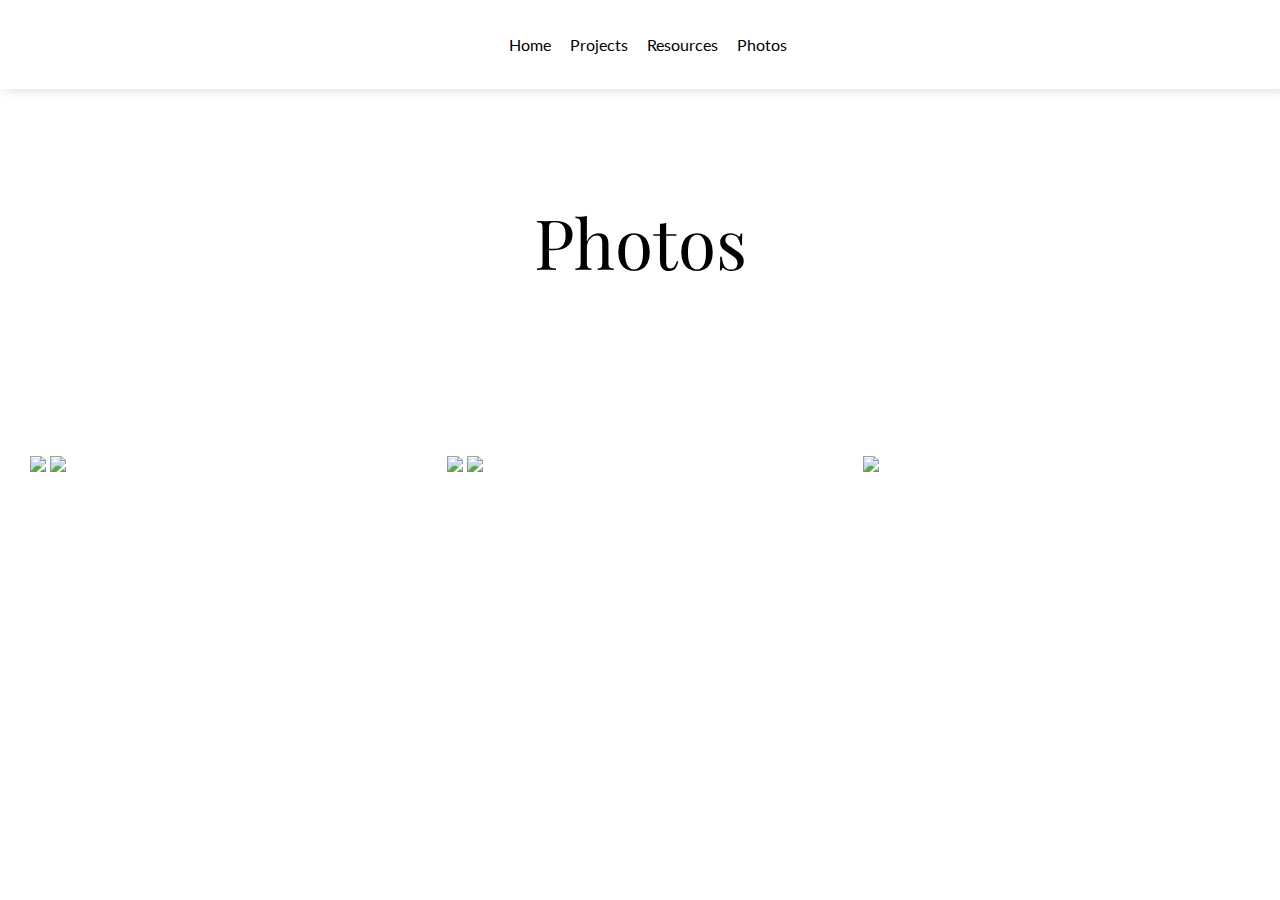
==== photos.html @ 60abcd21 "Add files via upload" ====
<!DOCTYPE html>
<html>

<head>
  <meta charset="utf-8">
  <meta name="viewport" content="width=device-width">
  <title>Resources</title>
  <link href="style.css" rel="stylesheet" type="text/css" />

  <!-- La Belle Aurore font -->
  <link rel="preconnect" href="https://fonts.googleapis.com">
<link rel="preconnect" href="https://fonts.gstatic.com" crossorigin>
<link href="https://fonts.googleapis.com/css2?family=La+Belle+Aurore&display=swap" rel="stylesheet">

  <!-- Gloria Hallelujah font -->
  <link rel="preconnect" href="https://fonts.googleapis.com"><link rel="preconnect" href="https://fonts.gstatic.com" crossorigin><link href="https://fonts.googleapis.com/css2?family=Gloria+Hallelujah&display=swap" rel="stylesheet">

  <!-- Raleway font -->
  <link rel="preconnect" href="https://fonts.googleapis.com">
<link rel="preconnect" href="https://fonts.gstatic.com" crossorigin>
<link href="https://fonts.googleapis.com/css2?family=Raleway&display=swap" rel="stylesheet">

  <!-- Lato -->
  <link rel="preconnect" href="https://fonts.googleapis.com">
<link rel="preconnect" href="https://fonts.gstatic.com" crossorigin>
<link href="https://fonts.googleapis.com/css2?family=Lato:wght@300&display=swap" rel="stylesheet">


  <!-- Playfair Display -->
  <link rel="preconnect" href="https://fonts.googleapis.com"><link rel="preconnect" href="https://fonts.gstatic.com" crossorigin><link href="https://fonts.googleapis.com/css2?family=Playfair+Display&display=swap" rel="stylesheet">
  <!-- MaShanZheng -->
  <link rel="preconnect" href="https://fonts.googleapis.com"><link rel="preconnect" href="https://fonts.gstatic.com" crossorigin><link href="https://fonts.googleapis.com/css2?family=Ma+Shan+Zheng&display=swap" rel="stylesheet">
  
</head>

<body>
  <div class="topnav" style="text-decoration: none;">
    <a class="topnavText" href="index.html">Home</a>
    <a class="topnavText" href="index.html#projects">Projects</a>
    <a class="topnavText" href="resources.html">Resources</a>
    <a class="topnavText" href="photos.html">Photos</a>
  </div>
  <div class="banner">
    <h1>Photos</h1>
  </div>
  <br>
  <br>
  <br>
  
  <div class="site-body">
    <div class="row">
      <div class="column">
        <img src="photos/img1.PNG">
        <img src="photos/img4.jpg">
      </div>
      <div class="column">
        <img src="photos/img2.jpg">
        <img src="photos/img5.JPG">
      </div>
      <div class="column">
        <img src="photos/img3.PNG">
      </div>

      
    </div>
    
    
    
   

</body>

</html>

<style>
.row {
  display: flex;
  flex-wrap: wrap;
  padding: 0 15px;
}

/* Create four equal columns that sits next to each other */
.column {
  flex: 25%;
  max-width: 33%;
  padding: 0 15px;
}

.column img {
  margin-top: 8px;
  vertical-align: middle;
  width: 100%;
}

/* Responsive layout - makes a two column-layout instead of four columns */
@media screen and (max-width: 800px) {
  .column {
    flex: 50%;
    max-width: 50%;
  }
}

/* Responsive layout - makes the two columns stack on top of each other instead of next to each other */
@media screen and (max-width: 600px) {
  .column {
    flex: 100%;
    max-width: 100%;
  }
}
</style>
---- style.css ----
html, body {
  height: 100%;
  width: 100%;
  margin: 0;
}

.topnav{
  background-color:white;
  padding: 35px;
  text-align: center;
  font-family: 'Lato',serif;
  position: sticky;
  top: 0;
  box-shadow: 5px 2px 10px #e0e0e0;
}

.topnav p{
  color: black;
  font-size: 12pt;  
}

.topnavText{
  text-decoration: none;
  color: black;
  padding-left: 15px;
  transition: 0.5s ease;
  font-weight: normal;
}

.topnavText:hover{
  transition: 0.5s ease;
  font-size: 15pt;
  font-weight: bold;
}
a{
  text-decoration: none;
  font-family: 'Lato', sans-serif;
  color: black;
}
 a:hover{
   color: grey;
   transition: 0.5s ease;
 }

.banner{
  text-align: center;
  /*background: linear-gradient(to bottom, #d4feff 0%, #ffe0ed 100%);*/
  padding: 60px;
}

.banner h1{
  font-size: 52pt;
  font-family: 'Playfair Display', serif;
  color: black;
  font-weight: 100;
  
}

.banner p{ /* Site Slogan */
  font-family: 'Ma Shan Zheng', cursive;
  color: black;
  font-size: 20pt;
}


.site-body p{
  text-align: center;
  font-family: 'Lato', sans-serif;
  padding-top: 10px;
  margin: auto;
  font-size: 12pt;
  line-height:25px;
  max-width: 700px;
}
.site-body h2{
  font-family: 'Playfair Display', serif;
  text-align: center;
  font-weight: 100;
  font-size: 24pt;
}

button{
  padding: 10px 12px 10px 12px;
  width: 10%;
  background-color: white;
  border: 1px solid black;
  margin: 0 auto;
  text-align: center;
  font-family: 'Lato', sans-serif;
  left: 50%;
  display: flex;
  justify-content: center;
  align-items: center;
}
button:hover{
  background-color: black;
  transition: 0.5s ease;
  cursor: pointer;
  color: white;
}
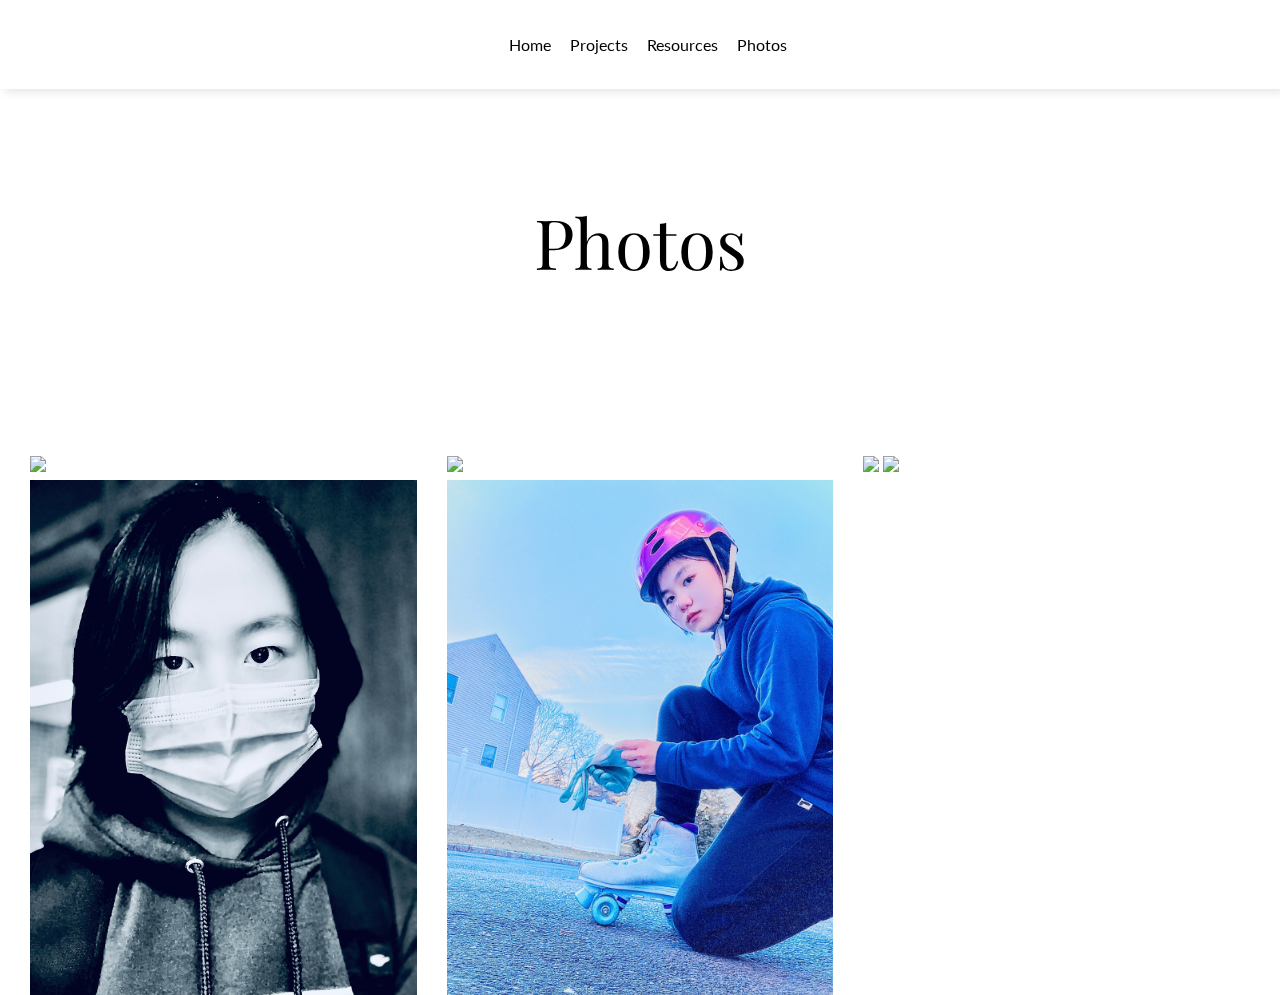
==== commit 17fd62a1: "Update photos.html" ====
--- a/photos.html
+++ b/photos.html
@@ -59,6 +59,7 @@
       </div>
       <div class="column">
         <img src="photos/img3.PNG">
+        <img src="photos/img6.heic">
       </div>
 
       
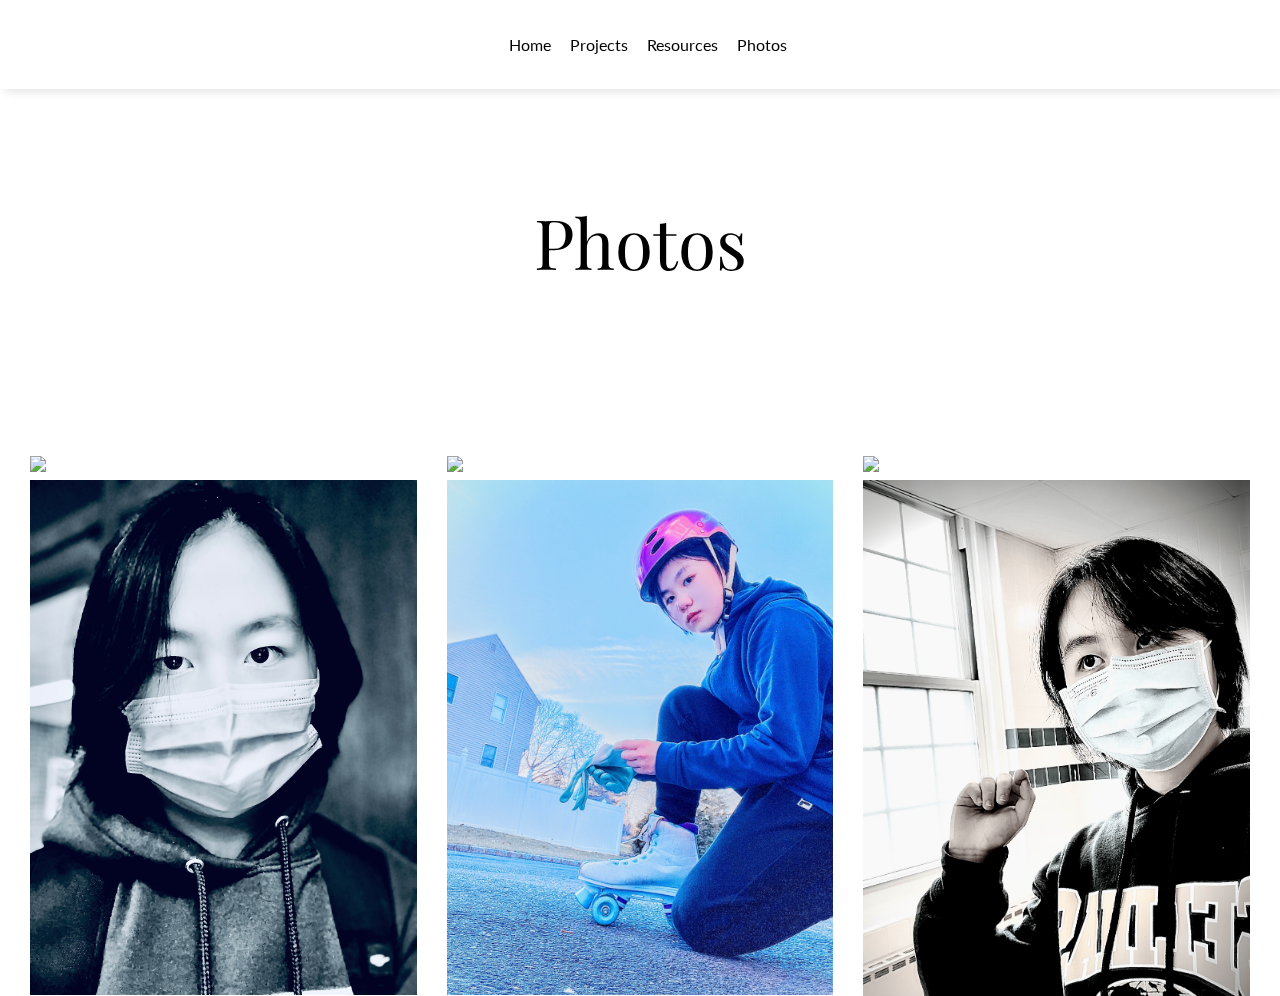
==== commit 34a25a5e: "Update photos.html" ====
--- a/photos.html
+++ b/photos.html
@@ -59,7 +59,7 @@
       </div>
       <div class="column">
         <img src="photos/img3.PNG">
-        <img src="photos/img6.heic">
+        <img src="photos/img6.png">
       </div>
 
       
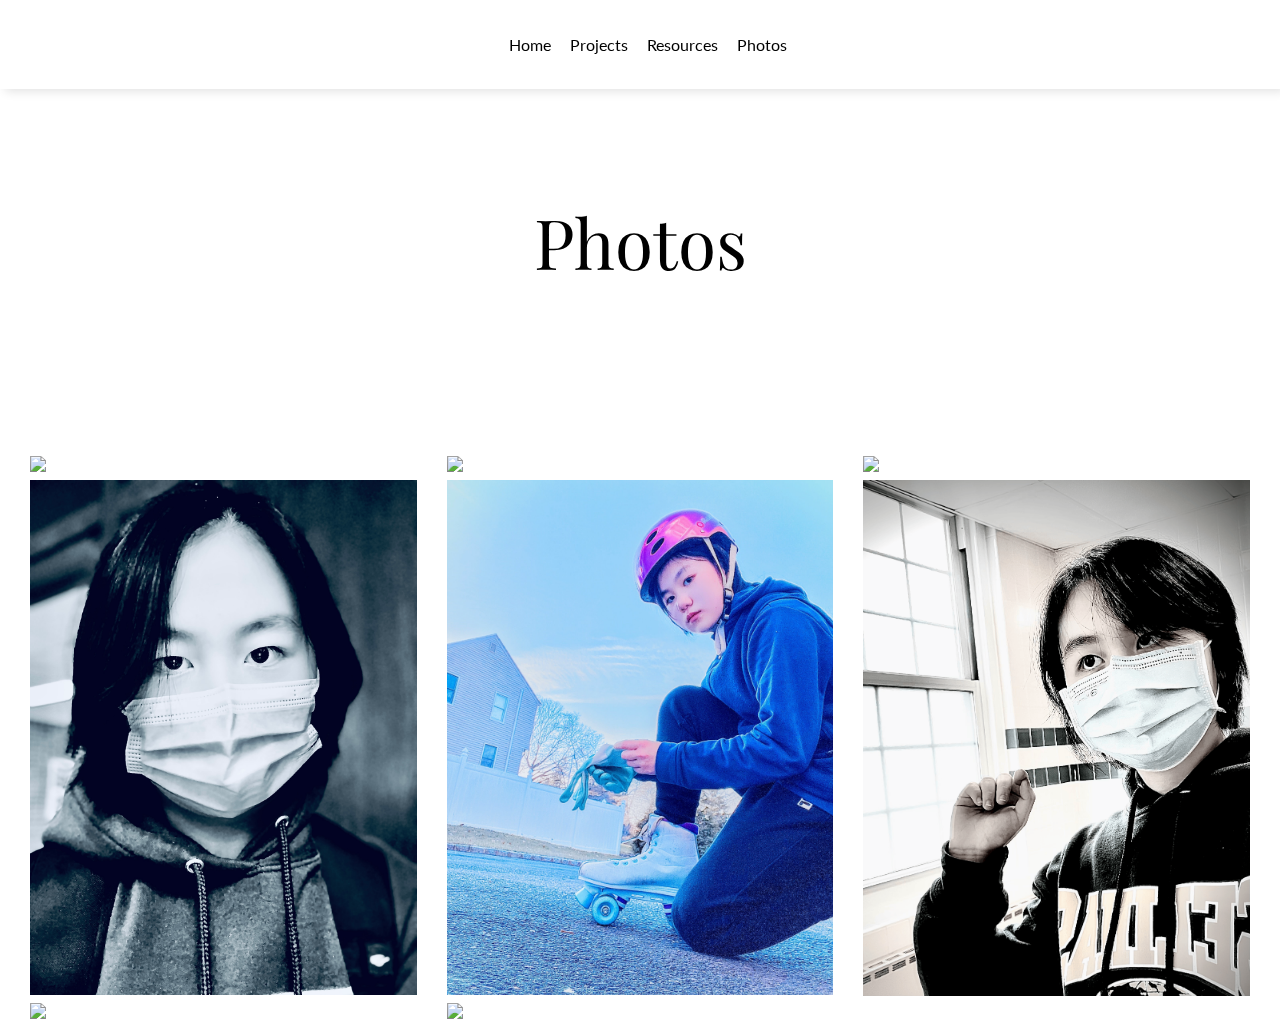
==== commit f0ba27c8: "Update photos.html" ====
--- a/photos.html
+++ b/photos.html
@@ -4,7 +4,7 @@
 <head>
   <meta charset="utf-8">
   <meta name="viewport" content="width=device-width">
-  <title>Resources</title>
+  <title>Photos</title>
   <link href="style.css" rel="stylesheet" type="text/css" />
 
   <!-- La Belle Aurore font -->
@@ -52,25 +52,21 @@
       <div class="column">
         <img src="photos/img1.PNG">
         <img src="photos/img4.jpg">
+        <img src="photos/img7.jpg">
       </div>
       <div class="column">
         <img src="photos/img2.jpg">
         <img src="photos/img5.JPG">
+        <img src="photos/img8.PNG">
       </div>
       <div class="column">
         <img src="photos/img3.PNG">
         <img src="photos/img6.png">
       </div>
-
       
     </div>
-    
-    
-    
-   
 
 </body>
-
 </html>
 
 <style>
@@ -80,7 +76,7 @@
   padding: 0 15px;
 }
 
-/* Create four equal columns that sits next to each other */
+/* Create 4 equal columns that sits next to each other */
 .column {
   flex: 25%;
   max-width: 33%;
@@ -93,7 +89,7 @@
   width: 100%;
 }
 
-/* Responsive layout - makes a two column-layout instead of four columns */
+/* Responsive layout - makes 2 column-layout instead of 4 columns */
 @media screen and (max-width: 800px) {
   .column {
     flex: 50%;
@@ -101,7 +97,7 @@
   }
 }
 
-/* Responsive layout - makes the two columns stack on top of each other instead of next to each other */
+/* Responsive layout - makes the two columns stack on top*/
 @media screen and (max-width: 600px) {
   .column {
     flex: 100%;
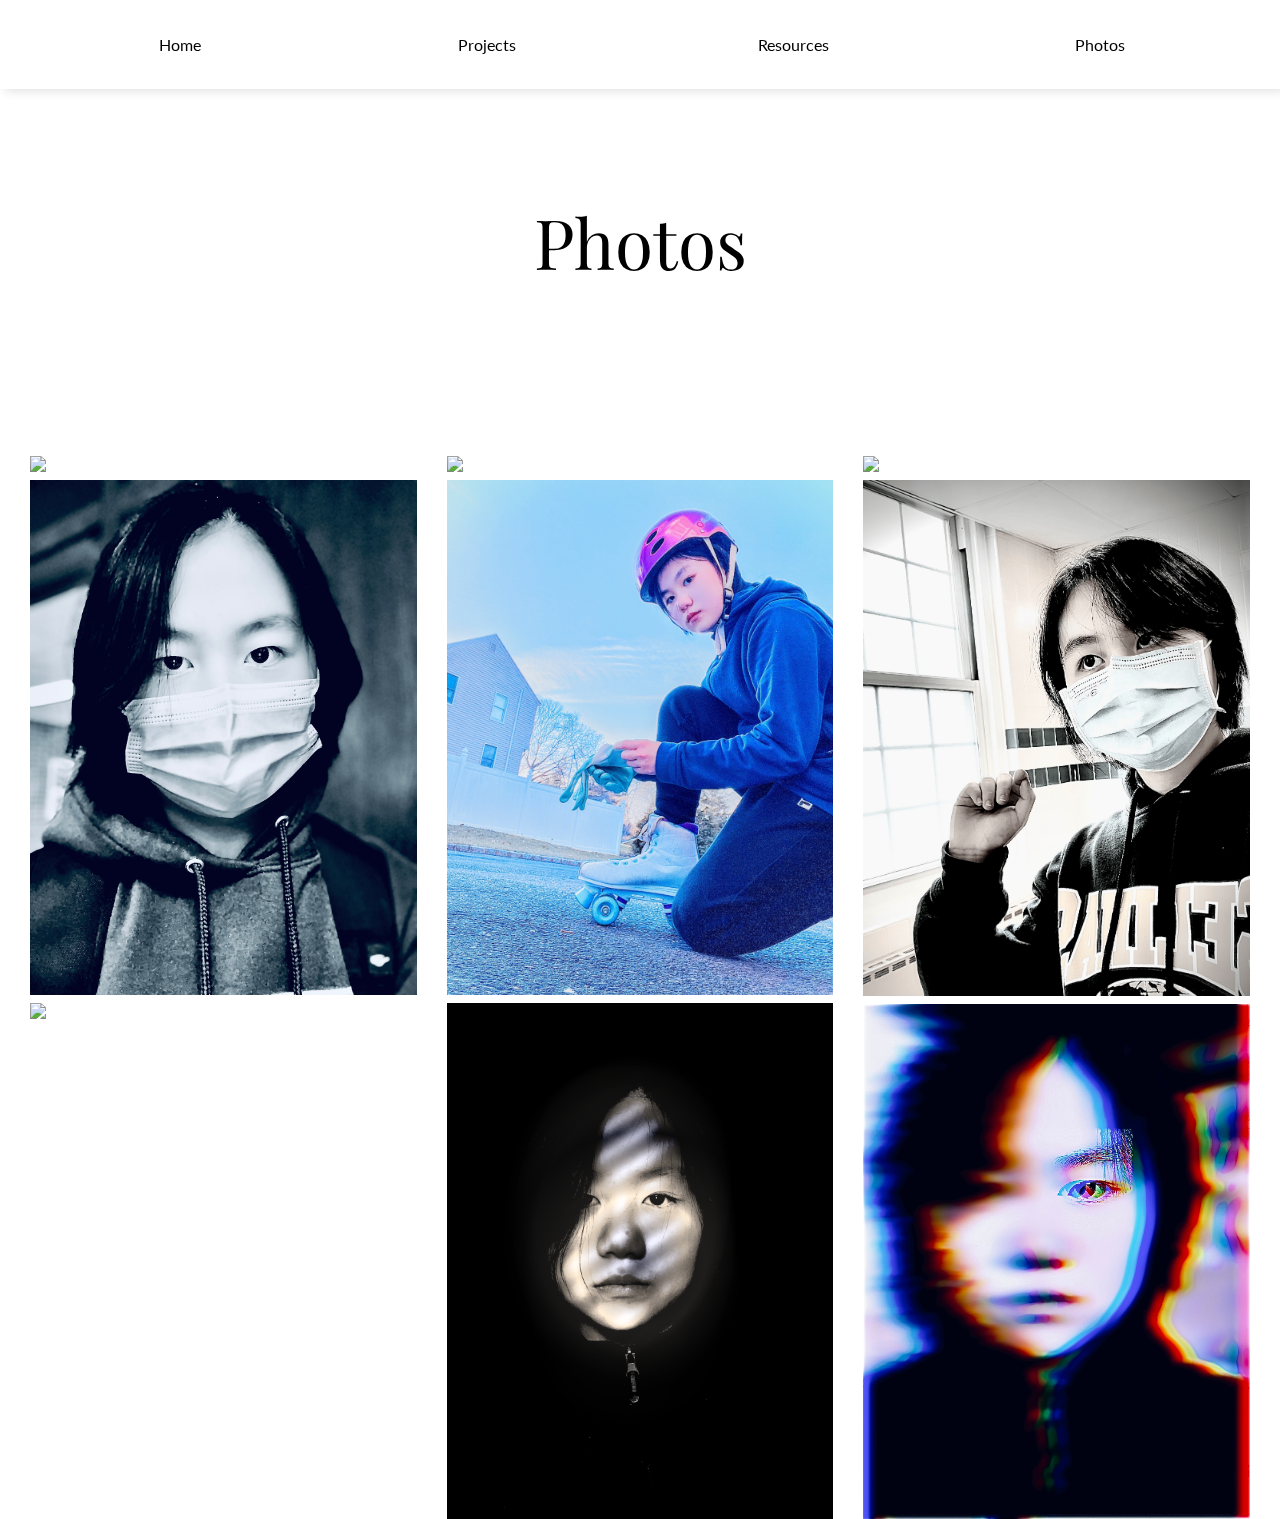
==== commit e40c1be8: "Update photos.html" ====
--- a/photos.html
+++ b/photos.html
@@ -62,6 +62,7 @@
       <div class="column">
         <img src="photos/img3.PNG">
         <img src="photos/img6.png">
+        <img src="photos/img9.png">
       </div>
       
     </div>
--- a/style.css
+++ b/style.css
@@ -12,9 +12,13 @@
   position: sticky;
   top: 0;
   box-shadow: 5px 2px 10px #e0e0e0;
+  
+  display: grid;
+  gap: 1rem;
+  grid-template-columns: repeat(4, minmax(0, 1fr));
 }
 
-.topnav p{
+.topnav a{
   color: black;
   font-size: 12pt;  
 }
@@ -22,15 +26,16 @@
 .topnavText{
   text-decoration: none;
   color: black;
-  padding-left: 15px;
   transition: 0.5s ease;
-  font-weight: normal;
+  font-size: 15px;
+  
 }
 
 .topnavText:hover{
   transition: 0.5s ease;
-  font-size: 15pt;
-  font-weight: bold;
+  color: #e0e0e0;
+  padding-bottom: 5px;
+  border-bottom: 1px solid black;
 }
 a{
   text-decoration: none;
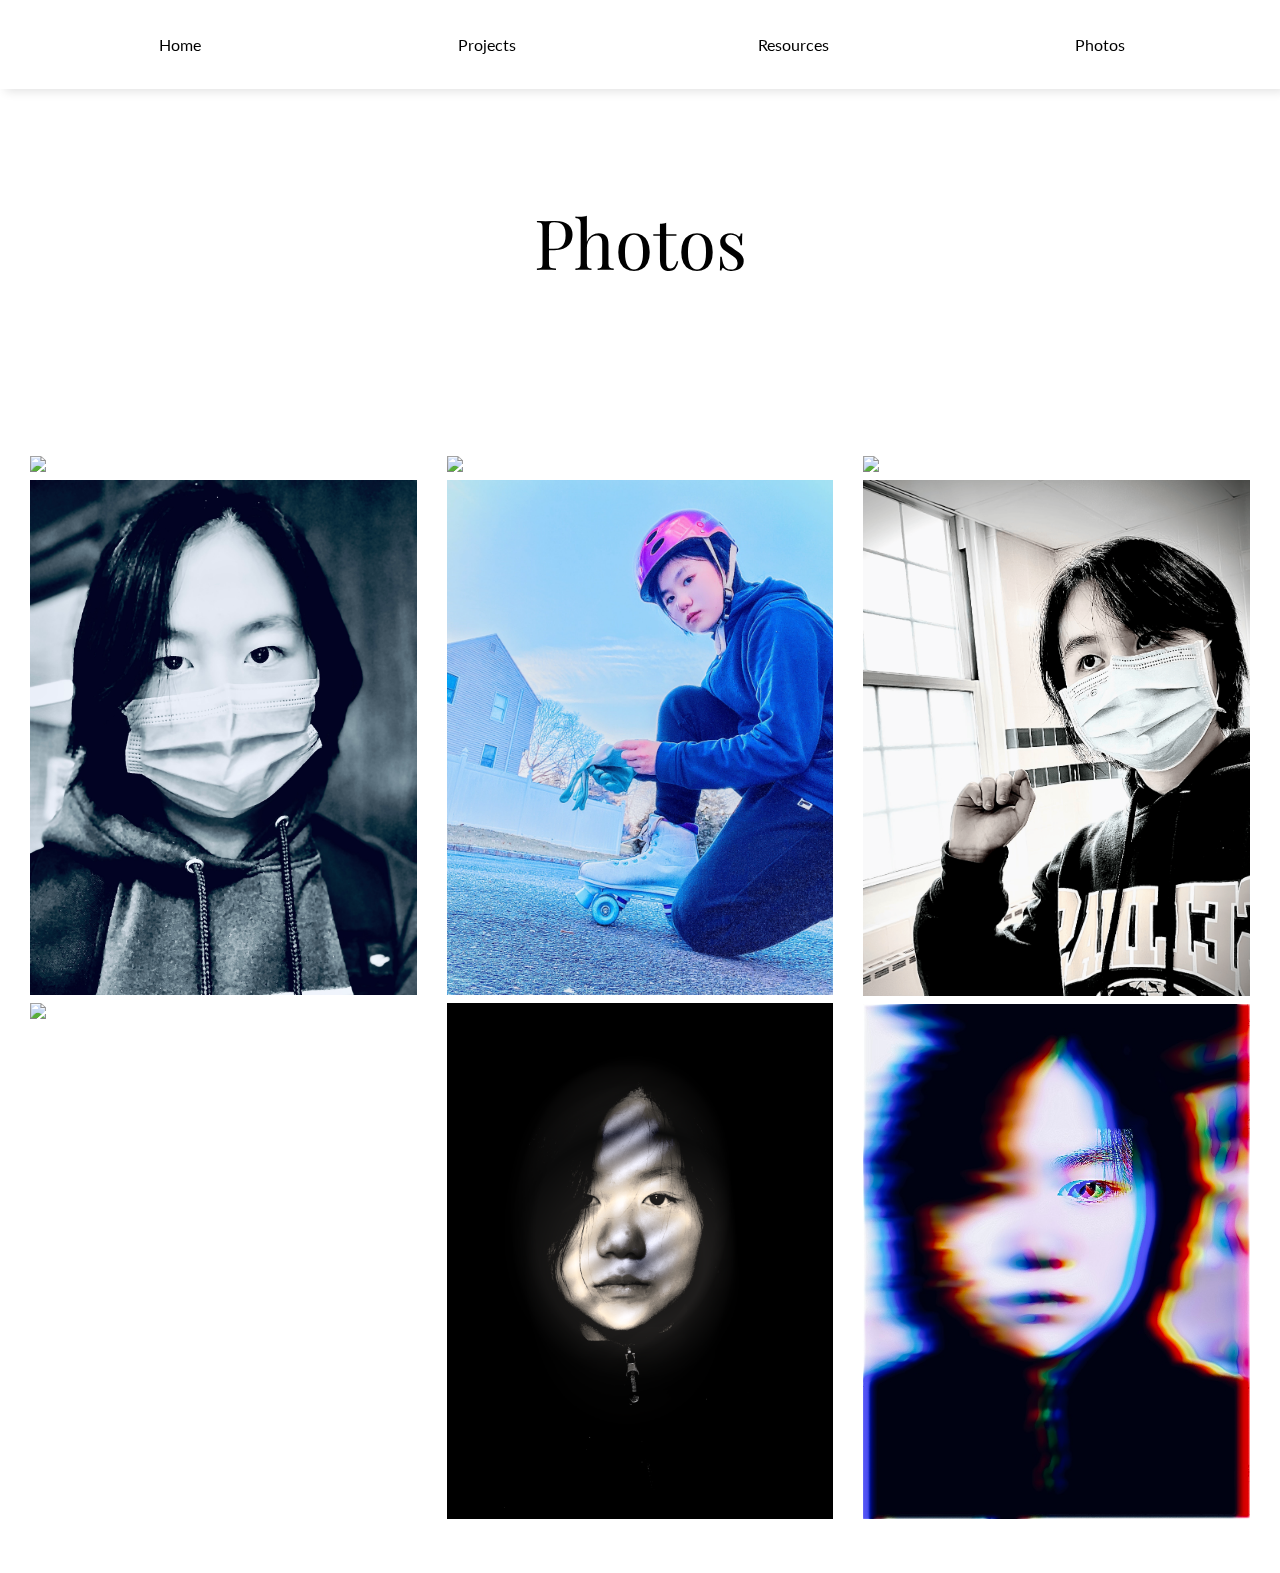
==== commit 280f0dcf: "Update photos.html" ====
--- a/photos.html
+++ b/photos.html
@@ -50,59 +50,172 @@
   <div class="site-body">
     <div class="row">
       <div class="column">
-        <img src="photos/img1.PNG">
-        <img src="photos/img4.jpg">
-        <img src="photos/img7.jpg">
+        
+        <div class="container">
+          <img src="photos/img1.PNG"> 
+          <div class="overlay">
+            <div class="text">
+              March 7, 2023
+            </div>
+          </div>
+        </div>
+
+        <div class="container">
+          <img src="photos/img4.jpg">
+          <div class="overlay">
+            <div class="text">
+              December 6, 2022
+            </div>
+          </div>
+        </div>
+
+        <div class="container">
+          <img src="photos/img7.jpg">
+          <div class="overlay">
+            <div class="text">
+              February 10, 2023
+            </div>
+          </div>
+        </div>
+        
+      </div>
+      
+      <div class="column">
+
+        <div class="container">
+          <img src="photos/img2.jpg">
+          <div class="overlay">
+            <div class="text">
+              February 19, 2023
+            </div>
+          </div>
+        </div>
+
+        <div class="container">
+          <img src="photos/img5.JPG">
+          <div class="overlay">
+            <div class="text">
+              January 1, 2023
+            </div>
+          </div>
+        </div>
+    
+        <div class="container">
+          <img src="photos/img8.PNG">
+          <div class="overlay">
+            <div class="text">
+              December 25, 2022
+            </div>
+          </div>
+        </div>
+        
       </div>
       <div class="column">
-        <img src="photos/img2.jpg">
-        <img src="photos/img5.JPG">
-        <img src="photos/img8.PNG">
+
+        <div class="container">
+          <img src="photos/img3.PNG">
+          <div class="overlay">
+            <div class="text">
+              October 18, 2022
+            </div>
+          </div>
+        </div>
+
+        <div class="container">
+          <img src="photos/img6.png">
+          <div class="overlay">
+            <div class="text">
+              January 26, 2023
+            </div>
+          </div>
+        </div>
+
+        <div class="container">
+          <img src="photos/img9.png">
+          <div class="overlay">
+            <div class="text">
+              March 6, 2023
+            </div>
+          </div>
+        </div>
+       
       </div>
-      <div class="column">
-        <img src="photos/img3.PNG">
-        <img src="photos/img6.png">
-        <img src="photos/img9.png">
-      </div>
-      
     </div>
+
+    <br>
+    <br>
+    <br>
 
 </body>
 </html>
 
 <style>
-.row {
-  display: flex;
-  flex-wrap: wrap;
-  padding: 0 15px;
-}
-
-/* Create 4 equal columns that sits next to each other */
-.column {
-  flex: 25%;
-  max-width: 33%;
-  padding: 0 15px;
-}
-
-.column img {
-  margin-top: 8px;
-  vertical-align: middle;
-  width: 100%;
-}
-
-/* Responsive layout - makes 2 column-layout instead of 4 columns */
-@media screen and (max-width: 800px) {
+  .row {
+    display: flex;
+    flex-wrap: wrap;
+    padding: 0 15px;
+  }
+  
+  /* Create 4 equal columns that sits next to each other */
   .column {
-    flex: 50%;
-    max-width: 50%;
-  }
-}
+    flex: 25%;
+    max-width: 33%;
+    padding: 0 15px;
+  }
+  
+  .column img {
+    margin-top: 8px;
+    vertical-align: middle;
+    width: 100%;
+    display: block;
+  }
+  
+  .container {
+    position: relative;
+  }
+  
+  .text {
+    color: white;
+    font-size: 20px;
+    position: absolute;
+    top: 50%;
+    left: 50%;
+    -webkit-transform: translate(-50%, -50%);
+    -ms-transform: translate(-50%, -50%);
+    transform: translate(-50%, -50%);
+    text-align: center;
+    font-family: 'Lato', sans-serif;
+  }
+  
+  .overlay {
+    position: absolute;
+    top: 0;
+    bottom: 0;
+    left: 0;
+    right: 0;
+    height: 100%;
+    width: 100%;
+    opacity: 0;
+    transition: .5s ease;
+    background-color: black;
+  }
+  .container:hover .overlay{
+    opacity: 0.7; 
+  }
+  
+  /* Responsive layout - makes 2 column-layout instead of 4 columns */
+  @media screen and (max-width: 800px) {
+    .column {
+      flex: 50%;
+      max-width: 50%;
+    }
+  }
 
 /* Responsive layout - makes the two columns stack on top*/
-@media screen and (max-width: 600px) {
-  .column {
-    flex: 100%;
-    max-width: 100%;
-  }
-}
+  @media screen and (max-width: 600px) {
+    .column {
+      flex: 100%;
+      max-width: 100%;
+    }
+  }
 </style>
--- a/style.css
+++ b/style.css
@@ -16,6 +16,7 @@
   display: grid;
   gap: 1rem;
   grid-template-columns: repeat(4, minmax(0, 1fr));
+  z-index: 99;
 }
 
 .topnav a{
@@ -33,9 +34,8 @@
 
 .topnavText:hover{
   transition: 0.5s ease;
-  color: #e0e0e0;
   padding-bottom: 5px;
-  border-bottom: 1px solid black;
+  border-bottom: 1px solid grey;
 }
 a{
   text-decoration: none;
@@ -103,4 +103,3 @@
   cursor: pointer;
   color: white;
 }
-
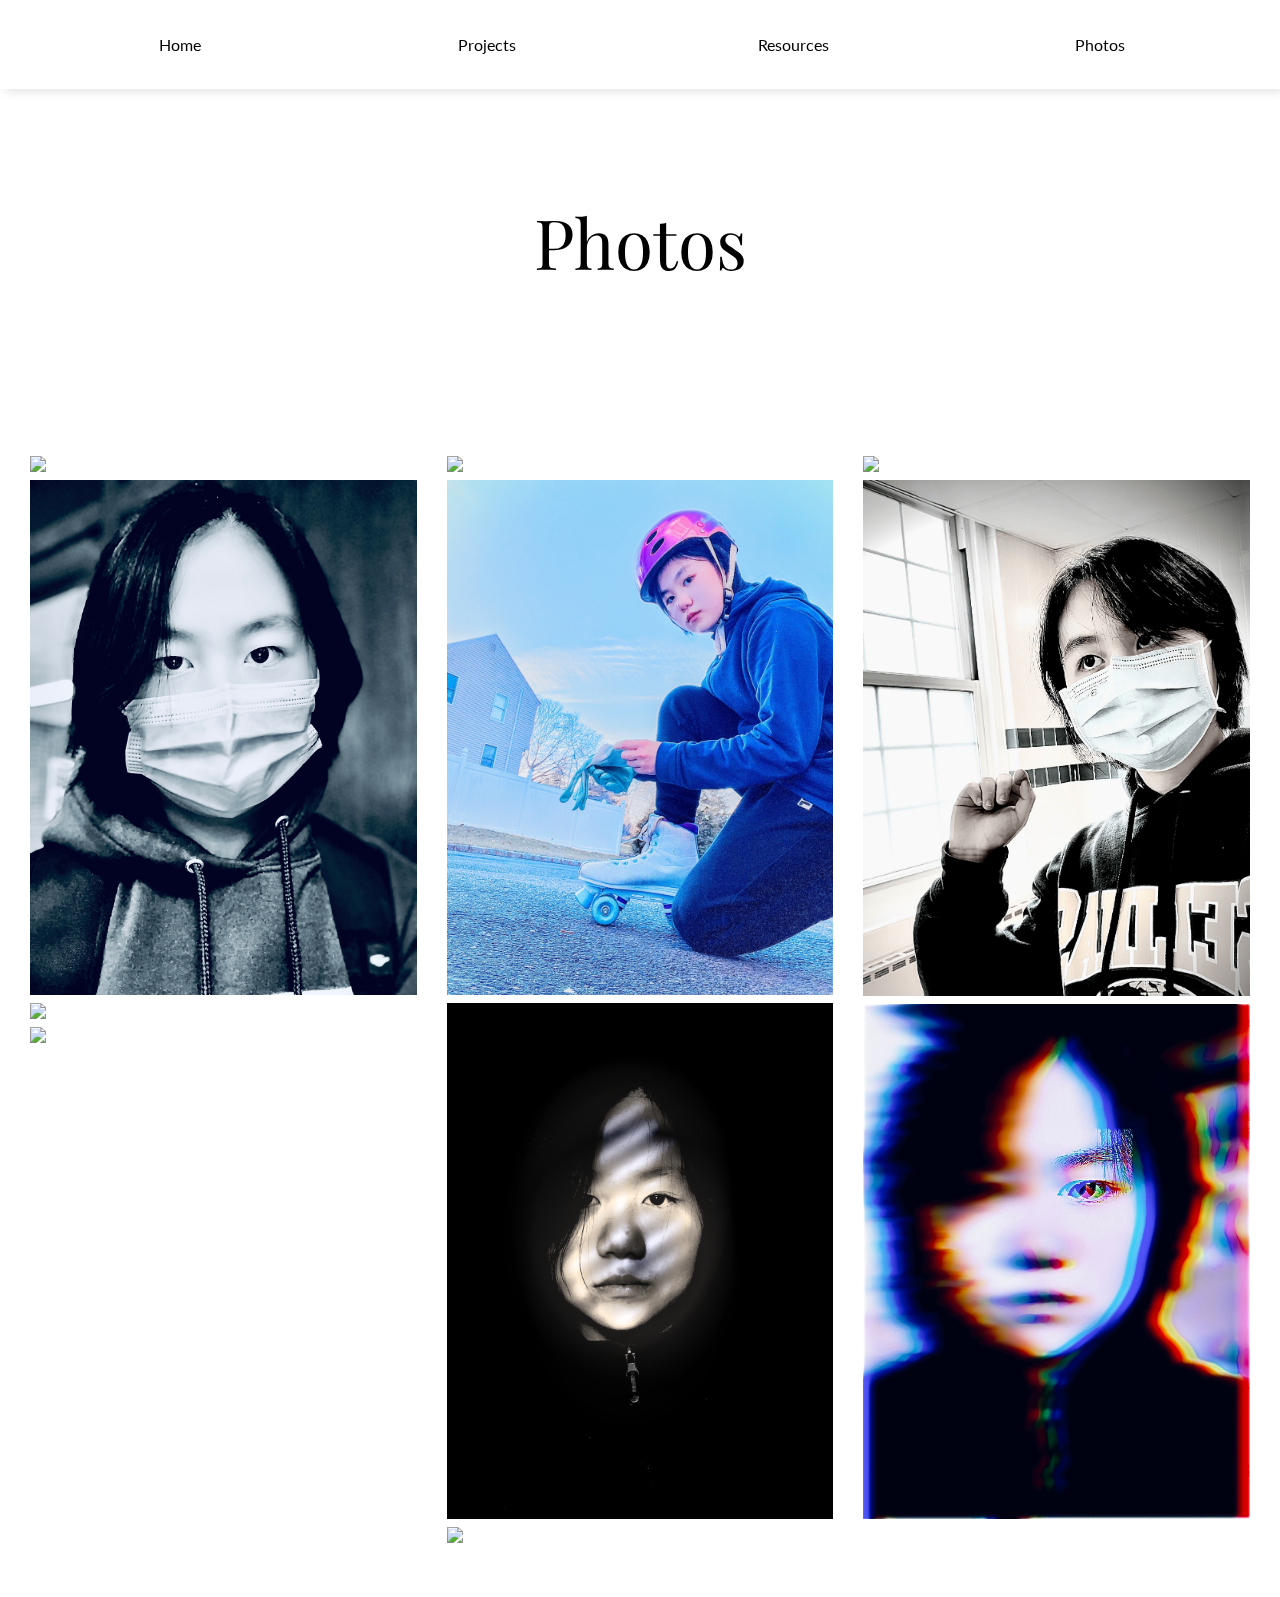
==== commit 1a75ad6a: "Update photos.html" ====
--- a/photos.html
+++ b/photos.html
@@ -77,6 +77,15 @@
             </div>
           </div>
         </div>
+
+        <div class="container">
+          <img src="photos/img10.png">
+          <div class="overlay">
+            <div class="text">
+              March 15, 2023
+            </div>
+          </div>
+        </div>
         
       </div>
       
@@ -105,6 +114,15 @@
           <div class="overlay">
             <div class="text">
               December 25, 2022
+            </div>
+          </div>
+        </div>
+
+        <div class="container">
+          <img src="photos/img11.png">
+          <div class="overlay">
+            <div class="text">
+              March 15, 2023
             </div>
           </div>
         </div>
